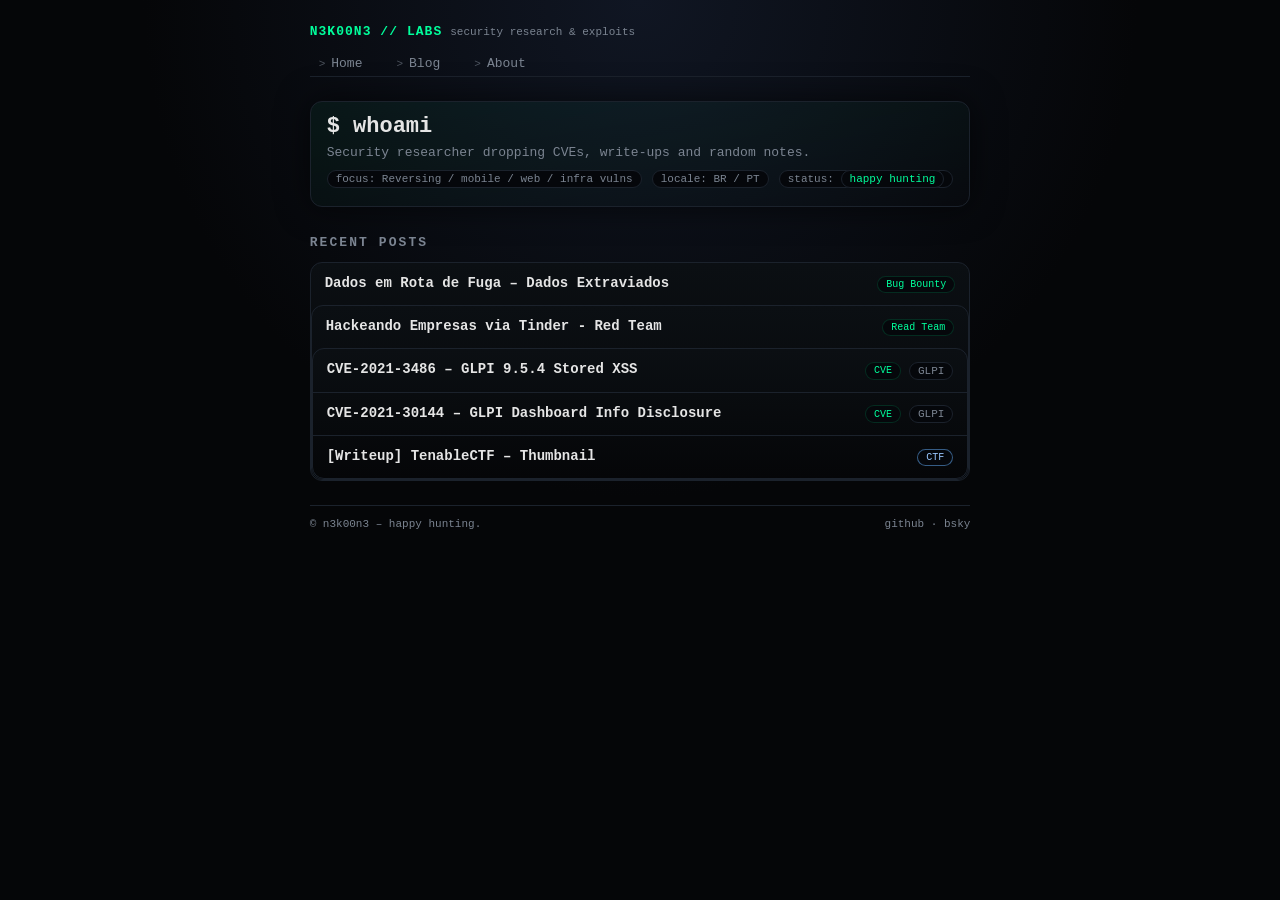
==== index.html @ 2e6bb1fe "novo design de blog e novos posts" ====
<!DOCTYPE html>
<html lang="en">
<head>
  <meta charset="UTF-8">
  <title>n3k00n3 // labs</title>
  <meta name="viewport" content="width=device-width, initial-scale=1">
  <link rel="stylesheet" href="./files/style.css">
</head>
<body>
  <div class="wrapper">
    <header>
      <div class="site-title">
        <a href="/">n3k00n3 // labs</a>
        <span>security research & exploits</span>
      </div>
      <nav>
        <a href="index.html">Home</a>
        <a href="blog.html">Blog</a>
        <a href="about.html">About</a>
      </nav>
    </header>

    <main>
      <section class="hero">
        <h1 class="hero-title">$ whoami</h1>
        <p class="hero-subtitle">
          Security researcher dropping CVEs, write-ups and random notes.
        </p>
        <div class="hero-meta">
          <span>focus: Reversing / mobile / web / infra vulns</span>
          <span>locale: BR / PT</span>
          <span>status: <span style="color: var(--accent);">happy hunting</span></span>
        </div>
      </section>

      <section>
        <h2 class="section-title">recent posts</h2>
        
        <ul class="post-list">
          <li class="post-item">
            <div class="post-header">
              <h3 class="post-title">
                <a href="./blog/09042025/dados-em-rota-de-fuga.html">
                  Dados em Rota de Fuga – Dados Extraviados
                </a>
              </h3>
              <div class="post-meta">
                <span class="badge cve">Bug Bounty</span>
              </div>
            </div>
          </li>
        
        <ul class="post-list">
          <li class="post-item">
            <div class="post-header">
              <h3 class="post-title">
                <a href="./blog/13102024/hackeando-empresas-via-tinder.html">
                  Hackeando Empresas via Tinder - Red Team
                </a>
              </h3>
              <div class="post-meta">
                <span class="badge cve">Read Team</span>
              </div>
            </div>
          </li>


        <ul class="post-list">
          <li class="post-item">
            <div class="post-header">
              <h3 class="post-title">
                <a href="./blog/09042021/cve-2021-3486-glpi-stored-xss.html">
                  CVE-2021-3486 – GLPI 9.5.4 Stored XSS
                </a>
              </h3>
              <div class="post-meta">
                <span class="badge cve">CVE</span>
                <span>GLPI</span>
              </div>
            </div>
          </li>

          <li class="post-item">
            <div class="post-header">
              <h3 class="post-title">
                <a href="blog/06042021/cve-2021-30144-glpi-dashboard-info-disclosure.html">
                  CVE-2021-30144 – GLPI Dashboard Info Disclosure
                </a>
              </h3>
              <div class="post-meta">
                <span class="badge cve">CVE</span>
                <span>GLPI</span>
              </div>
            </div>
          </li>

          <li class="post-item">
            <div class="post-header">
              <h3 class="post-title">
                <a href="blog/23022021/writeup-tenablectf-thumbnail.html">
                  [Writeup] TenableCTF – Thumbnail
                </a>
              </h3>
              <div class="post-meta">
                <span class="badge ctf">CTF</span>
              </div>
            </div>
          </li>

          <!-- <li class="post-item">
            <div class="post-header">
              <h3 class="post-title">
                <a href="blog/cve-2019-13978-ovidentia-sql-injection.html">
                  CVE-2019-13978 – Ovidentia 8.4.3 SQL Injection
                </a>
              </h3>
              <div class="post-meta">
                <span class="badge cve">CVE</span>
                <span>Ovidentia</span>
              </div>
            </div>
          </li>--> 

         <!--<li class="post-item">
            <div class="post-header">
              <h3 class="post-title">
                <a href="blog/cve-2019-13977-ovidentia-stored-xss.html">
                  CVE-2019-13977 – Ovidentia 8.4.3 Stored XSS
                </a>
              </h3>
              <div class="post-meta">
                <span class="badge cve">CVE</span>
                <span>Ovidentia</span>
              </div>
            </div>
          </li>--> 
        </ul>
      </section>
    </main>

    <footer>
      <span>© n3k00n3 – happy hunting.</span>
      <span>
        <a href="https://github.com/n3k00n3" target="_blank" rel="noopener">github</a> ·
        <a href="https://bsky.app/profile/n3k00n3.bsky.social" target="_blank" rel="noopener">bsky</a>
      </span>
    </footer>
  </div>
</body>
</html>
---- files/style.css ----
/* style.css – n3k00n3 labs */

:root {
  --bg: #050608;
  --bg-alt: #0b0f13;
  --fg: #e5e5e5;
  --muted: #7b8491;
  --accent: #00ff9c;
  --accent-soft: rgba(0, 255, 156, 0.15);
  --border: #1b222c;
  --danger: #ff4b81;
  --font-mono: "Fira Code", "JetBrains Mono", "SF Mono", Menlo, Monaco, Consolas, "Liberation Mono", "Courier New", monospace;
}

* {
  box-sizing: border-box;
}

html, body {
  margin: 0;
  padding: 0;
  background: radial-gradient(circle at top, #101623 0, var(--bg) 45%);
  color: var(--fg);
  font-family: var(--font-mono);
}

body {
  min-height: 100vh;
  display: flex;
  flex-direction: column;
}

/* Layout básico */

.wrapper {
  max-width: 900px;
  margin: 0 auto;
  padding: 24px 16px 40px;
}

header {
  border-bottom: 1px solid var(--border);
  margin-bottom: 24px;
}

.site-title {
  display: flex;
  align-items: baseline;
  gap: 8px;
}

.site-title a {
  text-decoration: none;
  color: var(--accent);
  font-weight: 600;
  letter-spacing: 0.08em;
  text-transform: uppercase;
  font-size: 13px;
}

.site-title span {
  color: var(--muted);
  font-size: 11px;
}

/* Nav */

nav {
  margin-top: 12px;
  display: flex;
  gap: 16px;
  flex-wrap: wrap;
}

nav a {
  font-size: 13px;
  text-decoration: none;
  color: var(--muted);
  padding: 4px 8px;
  border-radius: 999px;
  border: 1px solid transparent;
  display: inline-flex;
  align-items: center;
  gap: 6px;
  transition: all 0.16s ease-out;
}

nav a::before {
  content: ">";
  font-size: 11px;
  opacity: 0.6;
}

nav a:hover {
  color: var(--accent);
  border-color: var(--accent-soft);
  background: rgba(0, 255, 156, 0.05);
}

/* Conteúdo */

main {
  flex: 1;
}

/* Hero da home */

.hero {
  padding: 12px 16px 18px;
  background: linear-gradient(to bottom right, rgba(0, 255, 156, 0.05), transparent);
  border-radius: 12px;
  border: 1px solid var(--border);
  box-shadow: 0 0 32px rgba(0, 0, 0, 0.6);
  margin-bottom: 28px;
}

.hero-title {
  font-size: 22px;
  margin: 0 0 6px;
}

.hero-subtitle {
  font-size: 13px;
  color: var(--muted);
  margin: 0 0 10px;
}

.hero-meta {
  display: flex;
  flex-wrap: wrap;
  gap: 10px;
  font-size: 11px;
  color: var(--muted);
}

.hero-meta span {
  padding: 2px 8px;
  border-radius: 999px;
  background: #05070b;
  border: 1px solid var(--border);
}

/* Lista de posts */

.section-title {
  font-size: 13px;
  text-transform: uppercase;
  letter-spacing: 0.16em;
  color: var(--muted);
  margin: 0 0 12px;
}

.post-list {
  list-style: none;
  padding: 0;
  margin: 0;
  border-radius: 12px;
  border: 1px solid var(--border);
  background: linear-gradient(to bottom, var(--bg-alt), var(--bg));
}

.post-item + .post-item {
  border-top: 1px solid var(--border);
}

.post-item {
  padding: 12px 14px;
  display: flex;
  flex-direction: column;
  gap: 4px;
}

.post-header {
  display: flex;
  align-items: baseline;
  justify-content: space-between;
  gap: 12px;
}

.post-title {
  font-size: 14px;
  margin: 0;
}

.post-title a {
  color: var(--fg);
  text-decoration: none;
}

.post-title a:hover {
  color: var(--accent);
}

.post-meta {
  font-size: 11px;
  color: var(--muted);
  display: flex;
  flex-wrap: wrap;
  gap: 8px;
}

.badge {
  display: inline-flex;
  align-items: center;
  gap: 4px;
  font-size: 10px;
  padding: 2px 7px;
  border-radius: 999px;
  border: 1px solid var(--border);
  background: #05070b;
}

.badge.cve {
  border-color: var(--accent-soft);
  color: var(--accent);
}

.badge.ctf {
  border-color: rgba(102, 178, 255, 0.5);
  color: #99c7ff;
}

/* About */

.about {
  border-radius: 12px;
  border: 1px solid var(--border);
  background: linear-gradient(to bottom, var(--bg-alt), var(--bg));
  padding: 16px 18px;
  font-size: 14px;
  line-height: 1.7;
}

.about strong {
  color: var(--accent);
}

/* Footer */

footer {
  border-top: 1px solid var(--border);
  margin-top: 24px;
  padding-top: 12px;
  font-size: 11px;
  color: var(--muted);
  display: flex;
  justify-content: space-between;
  gap: 8px;
  flex-wrap: wrap;
}

footer a {
  color: var(--muted);
  text-decoration: none;
}

footer a:hover {
  color: var(--accent);
}

/* Responsivo básico */

@media (max-width: 640px) {
  .wrapper {
    padding: 20px 14px 32px;
  }

  .hero-title {
    font-size: 19px;
  }

  .post-header {
    flex-direction: column;
    align-items: flex-start;
  }
}

/* ============================
   Single post page
   ============================ */

.post-page {
  margin-top: 12px;
}

/* Header do post (título + subtítulo + meta) */

.post-header-single {
  padding: 16px 18px 14px;
  border-radius: 12px;
  border: 1px solid var(--border);
  background: linear-gradient(
    to bottom right,
    rgba(0, 255, 156, 0.05),
    rgba(0, 0, 0, 0.8)
  );
  box-shadow: 0 0 22px rgba(0, 0, 0, 0.7);
}

.post-title-main {
  font-size: 20px;
  margin: 0 0 4px;
}

.post-subtitle {
  font-size: 13px;
  color: var(--muted);
  margin: 0 0 8px;
}

.post-meta {
  display: flex;
  flex-wrap: wrap;
  gap: 8px;
  font-size: 11px;
  color: var(--muted);
}

.post-meta span {
  padding: 2px 8px;
  border-radius: 999px;
  border: 1px solid var(--border);
  background: #05070b;
}

/* Corpo do post */

.post-body {
  margin-top: 22px;
  font-size: 14px;
  line-height: 1.7;
}

.post-body p {
  margin: 0 0 1em;
  color: var(--fg);
}

.post-body h2,
.post-body h3 {
  margin-top: 1.8em;
  margin-bottom: 0.6em;
  font-size: 15px;
  color: var(--accent);
}

.post-body h3::before {
  content: "# ";
  color: var(--muted);
}

/* Imagens / figuras */

.post-body figure {
  margin: 20px auto;
  max-width: 820px;
  border-radius: 12px;
  border: 1px solid var(--border);
  background: #05070b;
  padding: 10px 10px 8px;
}

.post-body figure img {
  display: block;
  width: 100%;
  border-radius: 8px;
}

.post-body figcaption {
  margin-top: 6px;
  font-size: 11px;
  text-align: center;
  color: var(--muted);
}

/* Bloco de references no final */

.post-footer-block {
  margin-top: 26px;
  padding-top: 16px;
  border-top: 1px dashed var(--border);
  font-size: 13px;
}

.post-footer-block h2 {
  font-size: 14px;
  text-transform: uppercase;
  letter-spacing: 0.12em;
  color: var(--muted);
  margin: 0 0 8px;
}

.post-footer-block ul {
  padding-left: 18px;
  margin: 0;
}

.post-footer-block li {
  margin-bottom: 4px;
}

/* Hack The Planet "assinatura" */

.hack-the-planet {
  margin-top: 20px;
  font-size: 12px;
  color: var(--muted);
  text-align: right;
  opacity: 0.85;
}
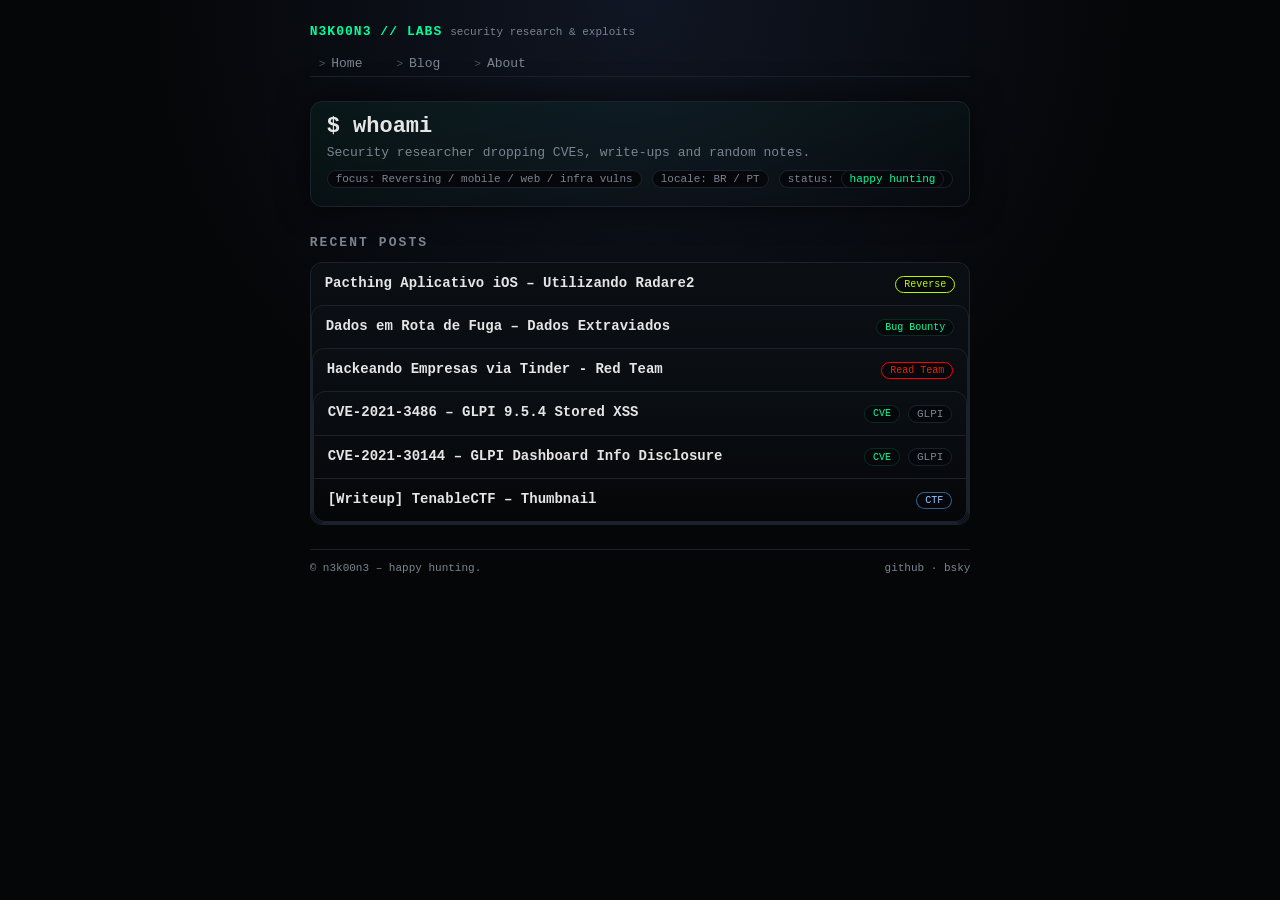
==== commit 0ce6e8c5: "ajustando e linkando post" ====
--- a/index.html
+++ b/index.html
@@ -36,6 +36,20 @@
       <section>
         <h2 class="section-title">recent posts</h2>
         
+                <ul class="post-list">
+          <li class="post-item">
+            <div class="post-header">
+              <h3 class="post-title">
+                <a href="./blog/27112025/patching-ios-app.html">
+                  Pacthing Aplicativo iOS – Utilizando Radare2
+                </a>
+              </h3>
+              <div class="post-meta">
+                <span class="badge reverse">Reverse</span>
+              </div>
+            </div>
+          </li>
+
         <ul class="post-list">
           <li class="post-item">
             <div class="post-header">
@@ -59,7 +73,7 @@
                 </a>
               </h3>
               <div class="post-meta">
-                <span class="badge cve">Read Team</span>
+                <span class="badge redteam">Read Team</span>
               </div>
             </div>
           </li>
--- a/files/style.css
+++ b/files/style.css
@@ -220,6 +220,15 @@
   color: #99c7ff;
 }
 
+.badge.reverse {
+  border-color: hsl(76, 100%, 49%);;
+  color: hsl(76, 100%, 49%);
+}
+
+.badge.redteam {
+  border-color: hsl(0, 100%, 50%);;
+  color: hsl(9, 99%, 46%);
+}
 /* About */
 
 .about {
@@ -408,3 +417,65 @@
   text-align: right;
   opacity: 0.85;
 }
+
+/* ============================
+   Code Blocks & Syntax Style
+   ============================ */
+
+pre {
+  background: #0c1117;
+  padding: 14px 16px;
+  border-radius: 10px;
+  border: 1px solid var(--border);
+  overflow-x: auto;
+  font-size: 13px;
+  line-height: 1.55;
+  margin: 18px 0;
+}
+
+pre code {
+  font-family: var(--font-mono);
+  color: #c8d1da;
+}
+
+/* Inline code */
+code {
+  font-family: var(--font-mono);
+  background: rgba(0, 255, 156, 0.08);
+  border: 1px solid var(--accent-soft);
+  padding: 1px 4px;
+  border-radius: 4px;
+  color: var(--accent);
+  font-size: 95%;
+}
+
+/* Syntax Highlighting Básico */
+code .keyword { color: #00ff9c; font-weight: 600; }
+code .string { color: #9cdcfe; }
+code .number { color: #ffb454; }
+code .comment { color: #6a737d; font-style: italic; }
+code .function { color: #77dd88; }
+code .property { color: #e5c07b; }
+code .error { color: #ff4b81; font-weight: bold; }
+
+
+/* Custom image sizing options */
+
+.img-small {
+  width: 40% !important;
+}
+
+.img-medium {
+  width: 60% !important;
+}
+
+.img-large {
+  width: 80% !important;
+}
+
+/* Centralizar imagens menores */
+figure img.img-small,
+figure img.img-medium,
+figure img.img-large {
+  margin: 0 auto;
+}
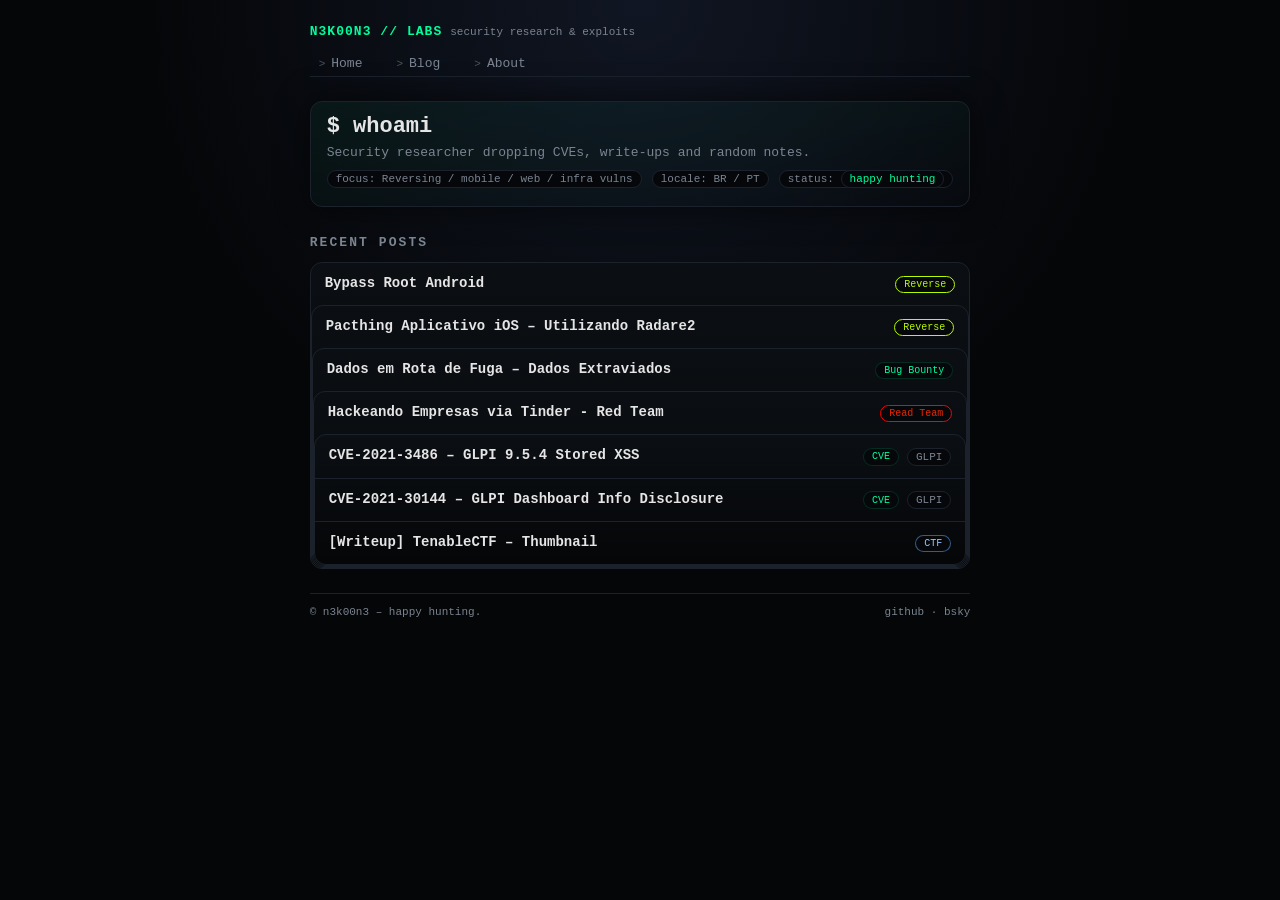
==== commit c6d4c529: "Adding bypass root android" ====
--- a/index.html
+++ b/index.html
@@ -36,7 +36,21 @@
       <section>
         <h2 class="section-title">recent posts</h2>
         
-                <ul class="post-list">
+        <ul class="post-list">
+          <li class="post-item">
+            <div class="post-header">
+              <h3 class="post-title">
+                <a href="./blog/28022026/bypass-root.html">
+                  Bypass Root Android
+                </a>
+              </h3>
+              <div class="post-meta">
+                <span class="badge reverse">Reverse</span>
+              </div>
+            </div>
+          </li>
+
+        <ul class="post-list">
           <li class="post-item">
             <div class="post-header">
               <h3 class="post-title">
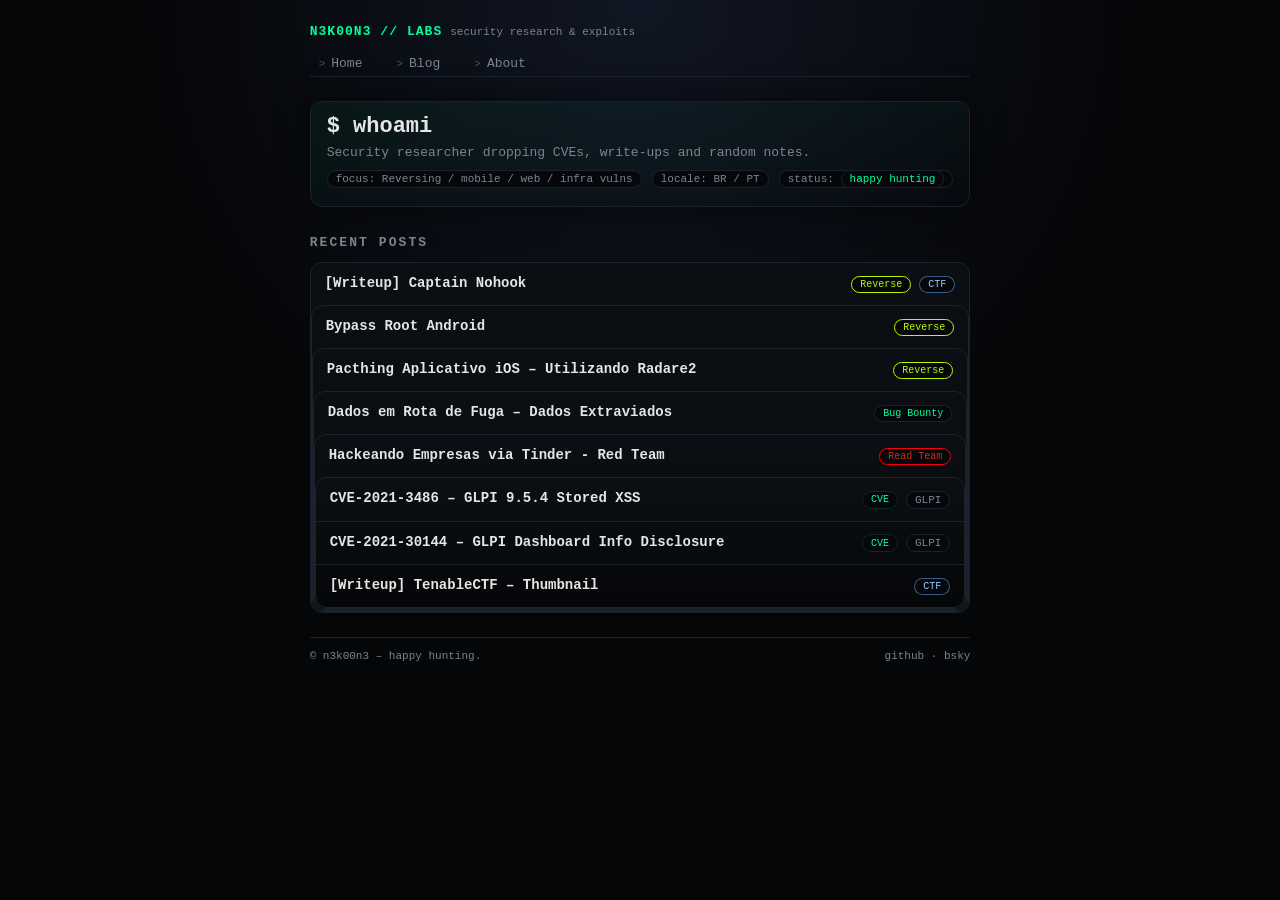
==== commit 9e2f01e2: "Adding Captain NoHook writeup" ====
--- a/index.html
+++ b/index.html
@@ -36,6 +36,21 @@
       <section>
         <h2 class="section-title">recent posts</h2>
         
+                <ul class="post-list">
+          <li class="post-item">
+            <div class="post-header">
+              <h3 class="post-title">
+                <a href="./blog/06032026/CaptainNohook.html">
+                  [Writeup] Captain Nohook
+                </a>
+              </h3>
+              <div class="post-meta">
+                <span class="badge reverse">Reverse</span>
+                <span class="badge ctf">CTF</span>
+              </div>
+            </div>
+          </li>
+
         <ul class="post-list">
           <li class="post-item">
             <div class="post-header">
@@ -60,6 +75,7 @@
               </h3>
               <div class="post-meta">
                 <span class="badge reverse">Reverse</span>
+                
               </div>
             </div>
           </li>
